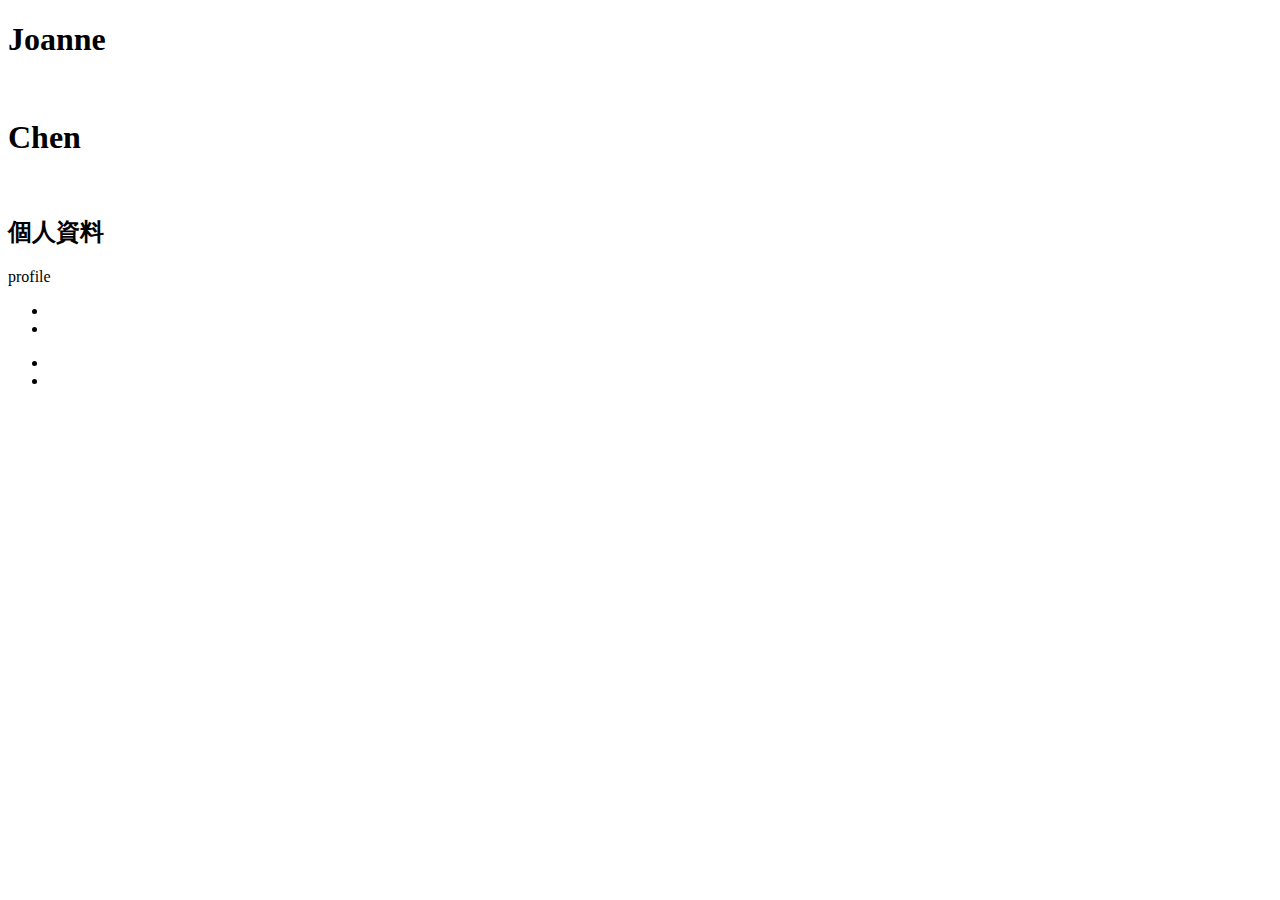
==== w1-profile/index.html @ 9545c661 "'add'" ====
<!DOCTYPE html>
<html lang="en">
  <head>
    <meta charset="UTF-8" />
    <meta http-equiv="X-UA-Compatible" content="IE=edge" />
    <meta name="viewport" content="width=device-width, initial-scale=1.0" />
    <link rel="stylesheet" href="style.css" />

    <!-- </font> -->
    <title>profile</title>
  </head>
  <body>
    <div class="container">
      <h1>Joanne</h1>
      <br />
      <h1>Chen</h1>
      <img src="" alt="" />
    </div>
    <div class="container profile">
      <h2>個人資料</h2>
      <span>profile</span>
      <ul>
        <li></li>
        <li></li>
      </ul>
    </div>
    <div class="education">
      <ul>
        <li></li>
        <li></li>
      </ul>
    </div>
  </body>
</html>
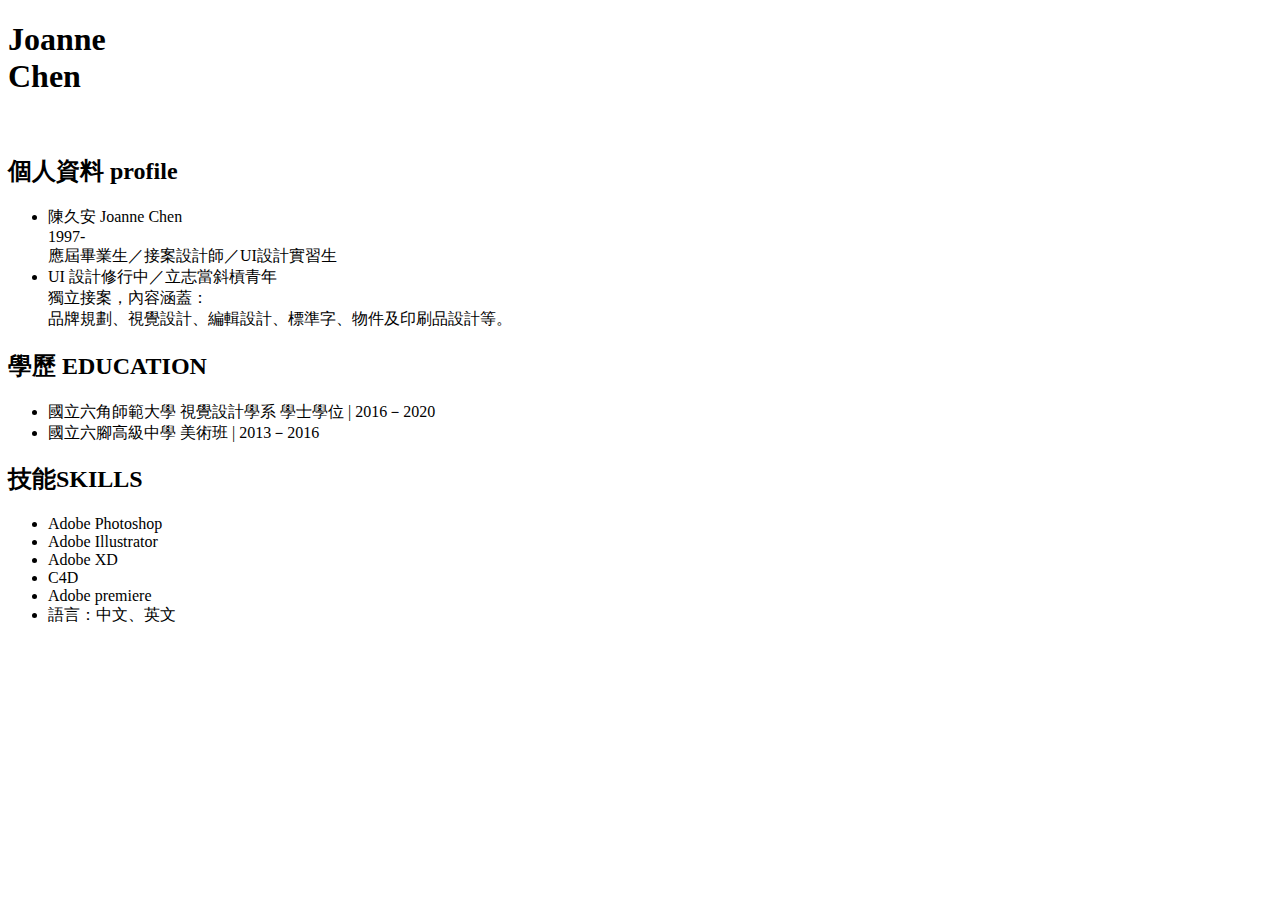
==== commit c4608b85: "'kata'" ====
--- a/w1-profile/index.html
+++ b/w1-profile/index.html
@@ -1,34 +1,59 @@
-<!DOCTYPE html>
-<html lang="en">
-  <head>
-    <meta charset="UTF-8" />
-    <meta http-equiv="X-UA-Compatible" content="IE=edge" />
-    <meta name="viewport" content="width=device-width, initial-scale=1.0" />
-    <link rel="stylesheet" href="style.css" />
-
-    <!-- </font> -->
-    <title>profile</title>
-  </head>
-  <body>
-    <div class="container">
-      <h1>Joanne</h1>
-      <br />
-      <h1>Chen</h1>
-      <img src="" alt="" />
-    </div>
-    <div class="container profile">
-      <h2>個人資料</h2>
-      <span>profile</span>
-      <ul>
-        <li></li>
-        <li></li>
-      </ul>
-    </div>
-    <div class="education">
-      <ul>
-        <li></li>
-        <li></li>
-      </ul>
-    </div>
-  </body>
-</html>
+<!DOCTYPE html>
+<html lang="en">
+  <head>
+    <meta charset="UTF-8" />
+    <meta http-equiv="X-UA-Compatible" content="IE=edge" />
+    <meta name="viewport" content="width=device-width, initial-scale=1.0" />
+    <link rel="stylesheet" href="style.css" />
+
+    <!-- </font> -->
+    <title>profile</title>
+  </head>
+  <body>
+    <div class="container">
+      <h1>
+        Joanne
+        <br />
+        Chen
+      </h1>
+      <img
+        src="https://github.com/hexschool/2022-web-layout-training/blob/main/week1/photo.png?raw=true"
+        alt=""
+      />
+    </div>
+    <div class="container profile">
+      <h2>個人資料 <span>profile</span></h2>
+      <ul>
+        <li class="mb-3">
+          陳久安 Joanne Chen
+          <br />1997- <br />應屆畢業生／接案設計師／UI設計實習生
+        </li>
+        <li>
+          UI 設計修行中／立志當斜槓青年 <br />獨立接案，內容涵蓋：
+          <br />品牌規劃、視覺設計、編輯設計、標準字、物件及印刷品設計等。
+        </li>
+      </ul>
+    </div>
+    <div class="container title-t">
+      <h2>學歷 <span>EDUCATION</span></h2>
+      <ul>
+        <li class="mb-3">
+          國立六角師範大學 視覺設計學系 學士學位 | 2016－2020
+        </li>
+        <li>國立六腳高級中學 美術班 | 2013－2016</li>
+      </ul>
+    </div>
+
+    <div class="bg container title-t skill">
+      <h2 class="mb-5">技能<span>SKILLS</span></h2>
+      <ul>
+        <li class="mb-1">Adobe Photoshop</li>
+        <li class="mb-1">Adobe Illustrator</li>
+        <li class="mb-1">Adobe XD</li>
+        <li class="mb-1">C4D</li>
+        <li class="mb-1">Adobe premiere</li>
+        <li class="pb-5">語言：中文、英文</li>
+      </ul>
+    </div>
+  </body>
+</html>
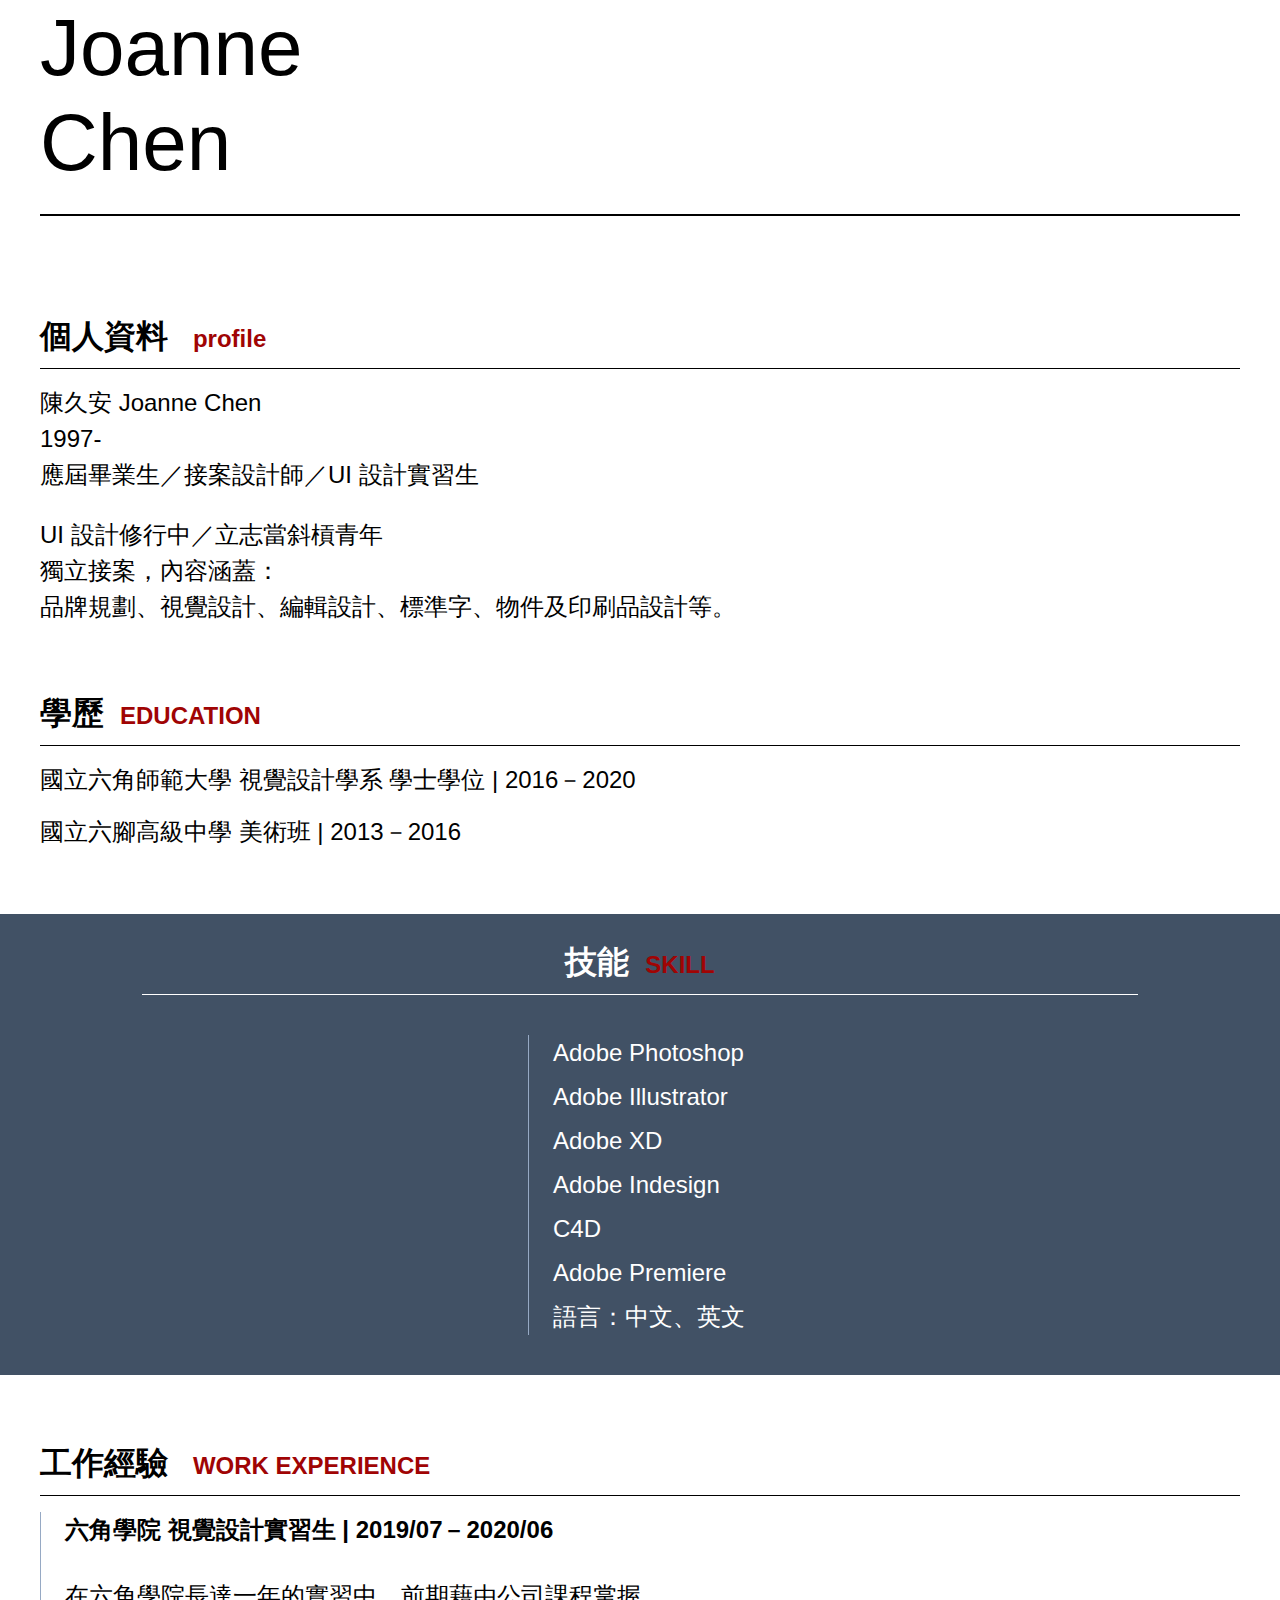
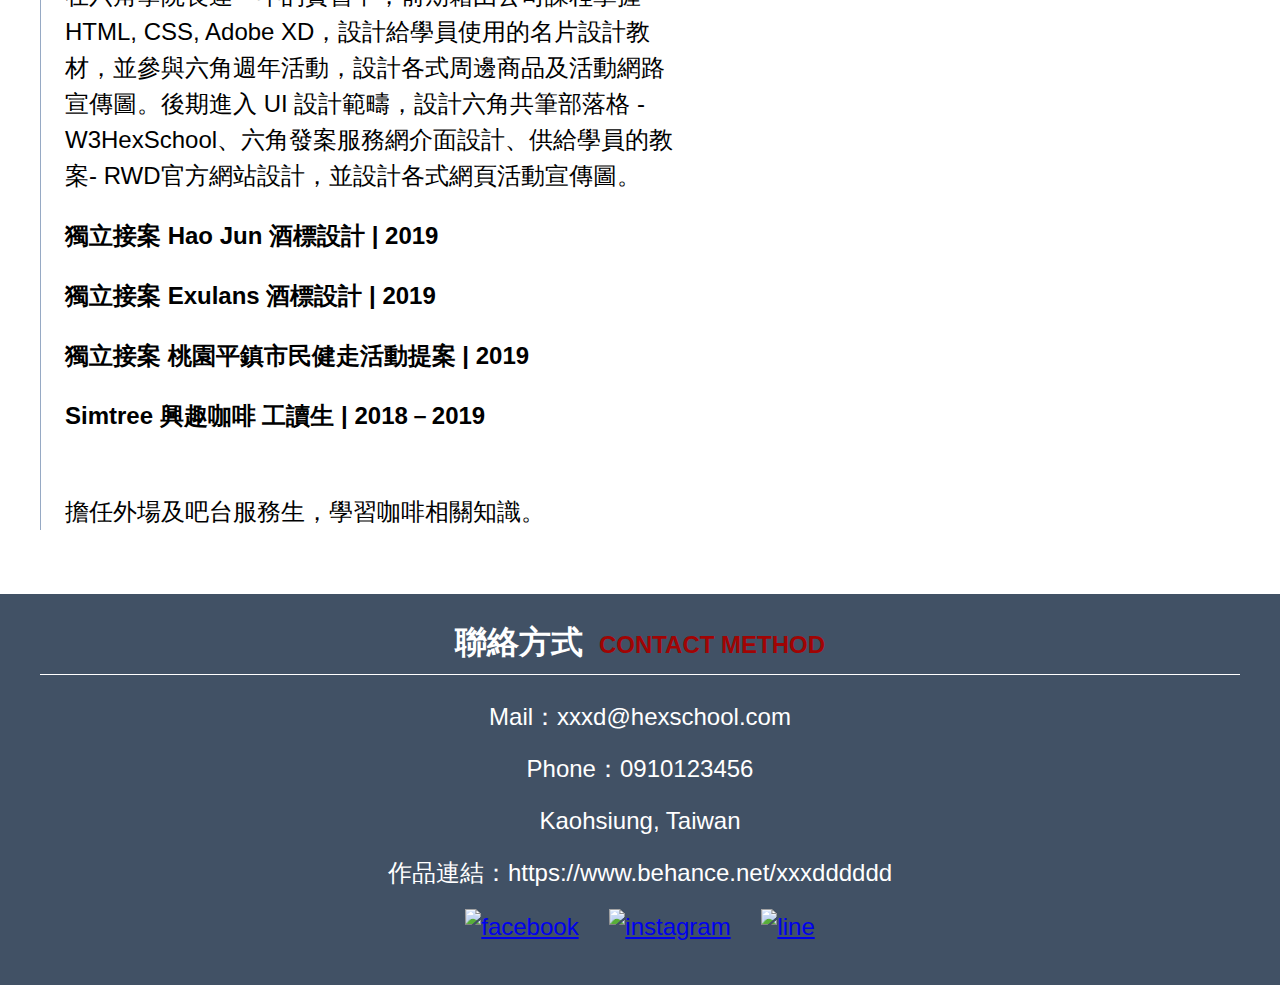
==== commit 14710834: "'更新'" ====
--- a/w1-profile/index.html
+++ b/w1-profile/index.html
@@ -1,59 +1,120 @@
-<!DOCTYPE html>
-<html lang="en">
-  <head>
-    <meta charset="UTF-8" />
-    <meta http-equiv="X-UA-Compatible" content="IE=edge" />
-    <meta name="viewport" content="width=device-width, initial-scale=1.0" />
-    <link rel="stylesheet" href="style.css" />
-
-    <!-- </font> -->
-    <title>profile</title>
-  </head>
-  <body>
-    <div class="container">
-      <h1>
-        Joanne
-        <br />
-        Chen
-      </h1>
-      <img
-        src="https://github.com/hexschool/2022-web-layout-training/blob/main/week1/photo.png?raw=true"
-        alt=""
-      />
-    </div>
-    <div class="container profile">
-      <h2>個人資料 <span>profile</span></h2>
-      <ul>
-        <li class="mb-3">
-          陳久安 Joanne Chen
-          <br />1997- <br />應屆畢業生／接案設計師／UI設計實習生
-        </li>
-        <li>
-          UI 設計修行中／立志當斜槓青年 <br />獨立接案，內容涵蓋：
-          <br />品牌規劃、視覺設計、編輯設計、標準字、物件及印刷品設計等。
-        </li>
-      </ul>
-    </div>
-    <div class="container title-t">
-      <h2>學歷 <span>EDUCATION</span></h2>
-      <ul>
-        <li class="mb-3">
-          國立六角師範大學 視覺設計學系 學士學位 | 2016－2020
-        </li>
-        <li>國立六腳高級中學 美術班 | 2013－2016</li>
-      </ul>
-    </div>
-
-    <div class="bg container title-t skill">
-      <h2 class="mb-5">技能<span>SKILLS</span></h2>
-      <ul>
-        <li class="mb-1">Adobe Photoshop</li>
-        <li class="mb-1">Adobe Illustrator</li>
-        <li class="mb-1">Adobe XD</li>
-        <li class="mb-1">C4D</li>
-        <li class="mb-1">Adobe premiere</li>
-        <li class="pb-5">語言：中文、英文</li>
-      </ul>
-    </div>
-  </body>
-</html>
+<!DOCTYPE html>
+<html lang="en">
+  <head>
+    <meta charset="UTF-8" />
+    <meta http-equiv="X-UA-Compatible" content="IE=edge" />
+    <meta name="viewport" content="width=device-width, initial-scale=1.0" />
+    <link rel="stylesheet" href="style.css" />
+    <title>profile</title>
+  </head>
+  <body>
+    <div class="container">
+      <h1>Joanne <br />Chen</h1>
+      <img
+        src="https://raw.githubusercontent.com/hexschool/2022-web-layout-training/main/week1/photo.png"
+        alt=""
+      />
+    </div>
+    <div class="container profile">
+      <h2>個人資料 <span>profile</span></h2>
+      <ul>
+        <li class="mb-3">
+          陳久安 Joanne Chen <br />
+          1997- <br />
+          應屆畢業生／接案設計師／UI 設計實習生
+        </li>
+        <li>
+          UI 設計修行中／立志當斜槓青年 <br />
+          獨立接案，內容涵蓋：<br />
+          品牌規劃、視覺設計、編輯設計、標準字、物件及印刷品設計等。
+        </li>
+      </ul>
+    </div>
+    <div class="container title-t">
+      <h2>學歷<span>EDUCATION</span></h2>
+      <ul>
+        <li class="mb-2">
+          國立六角師範大學 視覺設計學系 學士學位 | 2016－2020
+        </li>
+        <li>國立六腳高級中學 美術班 | 2013－2016</li>
+      </ul>
+    </div>
+    <div class="bg title-t">
+      <div class="skill">
+        <h2 class="text-center mb-5">技能<span>SKILL</span></h2>
+        <ul class="skill-item mb-5 borderL">
+          <li class="mb-1">Adobe Photoshop</li>
+          <li class="mb-1">Adobe Illustrator</li>
+          <li class="mb-1">Adobe XD</li>
+          <li class="mb-1">Adobe Indesign</li>
+          <li class="mb-1">C4D</li>
+          <li class="mb-1">Adobe Premiere</li>
+          <li>語言：中文、英文</li>
+        </ul>
+      </div>
+    </div>
+    <div class="container title-t">
+      <h2>工作經驗 <span>WORK EXPERIENCE</span></h2>
+      <ul class="work borderL">
+        <li class="font-w">六角學院 視覺設計實習生 | 2019/07－2020/06</li>
+        <li>
+          <img
+            class="img-100"
+            src="https://raw.githubusercontent.com/hexschool/2022-web-layout-training/main/week1/hexschool.png"
+            alt=""
+          />
+        </li>
+        <li class="mb-3">
+          在六角學院長達一年的實習中，前期藉由公司課程掌握 HTML, CSS, Adobe
+          XD，設計給學員使用的名片設計教材，並參與六角週年活動，設計各式周邊商品及活動網路宣傳圖。後期進入
+          UI 設計範疇，設計六角共筆部落格 -
+          W3HexSchool、六角發案服務網介面設計、供給學員的教 案-
+          RWD官方網站設計，並設計各式網頁活動宣傳圖。
+        </li>
+        <li class="mb-3 font-w">獨立接案 Hao Jun 酒標設計 | 2019</li>
+        <li class="mb-3 font-w">獨立接案 Exulans 酒標設計 | 2019</li>
+        <li class="mb-3 font-w">獨立接案 桃園平鎮市民健走活動提案 | 2019</li>
+        <li class="mb-3 font-w">Simtree 興趣咖啡 工讀生 | 2018－2019</li>
+        <li>
+          <img
+            class="img-100"
+            src="https://raw.githubusercontent.com/hexschool/2022-web-layout-training/main/week1/simtree.png"
+            alt=""
+          />
+        </li>
+        <li>擔任外場及吧台服務生，學習咖啡相關知識。</li>
+      </ul>
+    </div>
+    <div class="bg title-t">
+      <div class="container text-center">
+        <h2 class="contact">聯絡方式<span>CONTACT METHOD</span></h2>
+        <ul>
+          <li class="mb-2">Mail：xxxd@hexschool.com</li>
+          <li class="mb-2">Phone：0910123456</li>
+          <li class="mb-2">Kaohsiung, Taiwan</li>
+          <li class="mb-2">作品連結：https://www.behance.net/xxxdddddd</li>
+          <li class="pb-5">
+            <a class="mr-3" href="#"
+              ><img
+                class="img-48"
+                src="https://raw.githubusercontent.com/hexschool/webLayoutTraining1st/master/week1/facebook.svg"
+                alt="facebook"
+            /></a>
+            <a class="mr-3" href="#"
+              ><img
+                class="img-48"
+                src="https://raw.githubusercontent.com/hexschool/webLayoutTraining1st/master/week1/instagram-alt.svg"
+                alt="instagram"
+            /></a>
+            <a href="#"
+              ><img
+                class="img-48"
+                src="https://raw.githubusercontent.com/hexschool/webLayoutTraining1st/master/week1/line.svg"
+                alt="line"
+            /></a>
+          </li>
+        </ul>
+      </div>
+    </div>
+  </body>
+</html>
--- a/w1-profile/style.css
+++ b/w1-profile/style.css
@@ -0,0 +1,178 @@
+/* http://meyerweb.com/eric/tools/css/reset/ 
+   v2.0 | 20110126
+   License: none (public domain)
+*/
+
+html, body, div, span, applet, object, iframe,
+h1, h2, h3, h4, h5, h6, p, blockquote, pre,
+a, abbr, acronym, address, big, cite, code,
+del, dfn, em, img, ins, kbd, q, s, samp,
+small, strike, strong, sub, sup, tt, var,
+b, u, i, center,
+dl, dt, dd, ol, ul, li,
+fieldset, form, label, legend,
+table, caption, tbody, tfoot, thead, tr, th, td,
+article, aside, canvas, details, embed, 
+figure, figcaption, footer, header, hgroup, 
+menu, nav, output, ruby, section, summary,
+time, mark, audio, video {
+	margin: 0;
+	padding: 0;
+	border: 0;
+	font-size: 100%;
+	font: inherit;
+	vertical-align: baseline;
+}
+/* HTML5 display-role reset for older browsers */
+article, aside, details, figcaption, figure, 
+footer, header, hgroup, menu, nav, section {
+	display: block;
+}
+body {
+    font-family: -apple-system, BlinkMacSystemFont, "Segoe UI", "Microsoft JhengHei", Roboto, "Helvetica Neue", Arial, sans-serif;
+  }
+ol, ul {
+	list-style: none;
+}
+blockquote, q {
+	quotes: none;
+}
+blockquote:before, blockquote:after,
+q:before, q:after {
+	content: '';
+	content: none;
+}
+table {
+	border-collapse: collapse;
+	border-spacing: 0;
+}
+*{
+    box-sizing: border-box;
+}
+.container {
+    max-width: 1200px;
+    margin: 0 auto;
+}
+.mb-1{
+    margin-bottom: 8px;
+}
+.mb-2{
+    margin-bottom: 16px;
+}
+.mb-3{
+    margin-bottom: 24px;
+}
+.mb-4{
+    margin-bottom: 32px;
+}
+.mb-5{
+    margin-bottom: 40px;
+}
+
+.mr-3{
+    margin-right: 24px;
+}
+.pb-5{
+    padding-bottom: 40px;
+}
+
+.title-t{
+    margin-top: 64px;
+}
+.bg{
+    background-color: #415165;
+    color: #fff;
+}
+
+.text-center{
+    text-align: center;
+}
+
+h1{
+    line-height: 95px;
+    font-size: 80px;
+    padding-bottom: 24px;
+    margin-bottom: 48px;
+    border-bottom: 2px solid #000;
+}
+h1~img{
+    width: 324px;
+    vertical-align: top;
+    margin-bottom: 48px;
+}
+h2{
+    font-size: 32px;
+    font-weight: 700;
+    line-height: 48px;
+    margin-bottom: 16px;
+    padding-bottom: 8px;
+    border-bottom: 1px solid #000;
+}
+h2>span{
+    color: #A00404;
+    font-size: 24px;
+    line-height: 36px;
+    margin-left: 16px;
+}
+ul{
+    font-size: 24px;
+    line-height: 36px;
+}
+.borderL{
+    border-left: 1px solid #96A9C4;
+}
+.img-100{
+    widows: 100px;
+    height: 100px;
+    vertical-align: middle;
+}
+.img-48{
+    widows: 48px;
+    height: 48px;
+    vertical-align: middle;
+}
+.font-w{
+    font-weight: 700;
+}
+
+/* =================================== */
+/* skill */
+.skill{
+    max-width: 996px;
+    margin: 0 auto;
+    padding-bottom: 40px;
+    padding-top: 24px;
+}
+.skill-item{
+    width: 224px;
+    margin: 0 auto;
+    
+}
+.skill-item >li {
+    padding-left: 24px;
+}
+.skill>h2{
+    border-bottom:  1px solid #FFFFFF;
+}
+
+/* work */
+.work {
+    max-width: 642px;
+}
+.work li{
+    padding-left: 24px;
+}
+.work li:nth-child(2){
+    font-weight: 300;
+    font-size: 20px;
+    line-height: 30px;
+}
+/* 聯絡 */
+.contact{
+    padding-top: 24px;
+    margin-bottom: 24px;
+    border-bottom: #fff 1px solid;
+}
+.contact ul li:nth-last-child(1) {
+    display: flex;
+}
